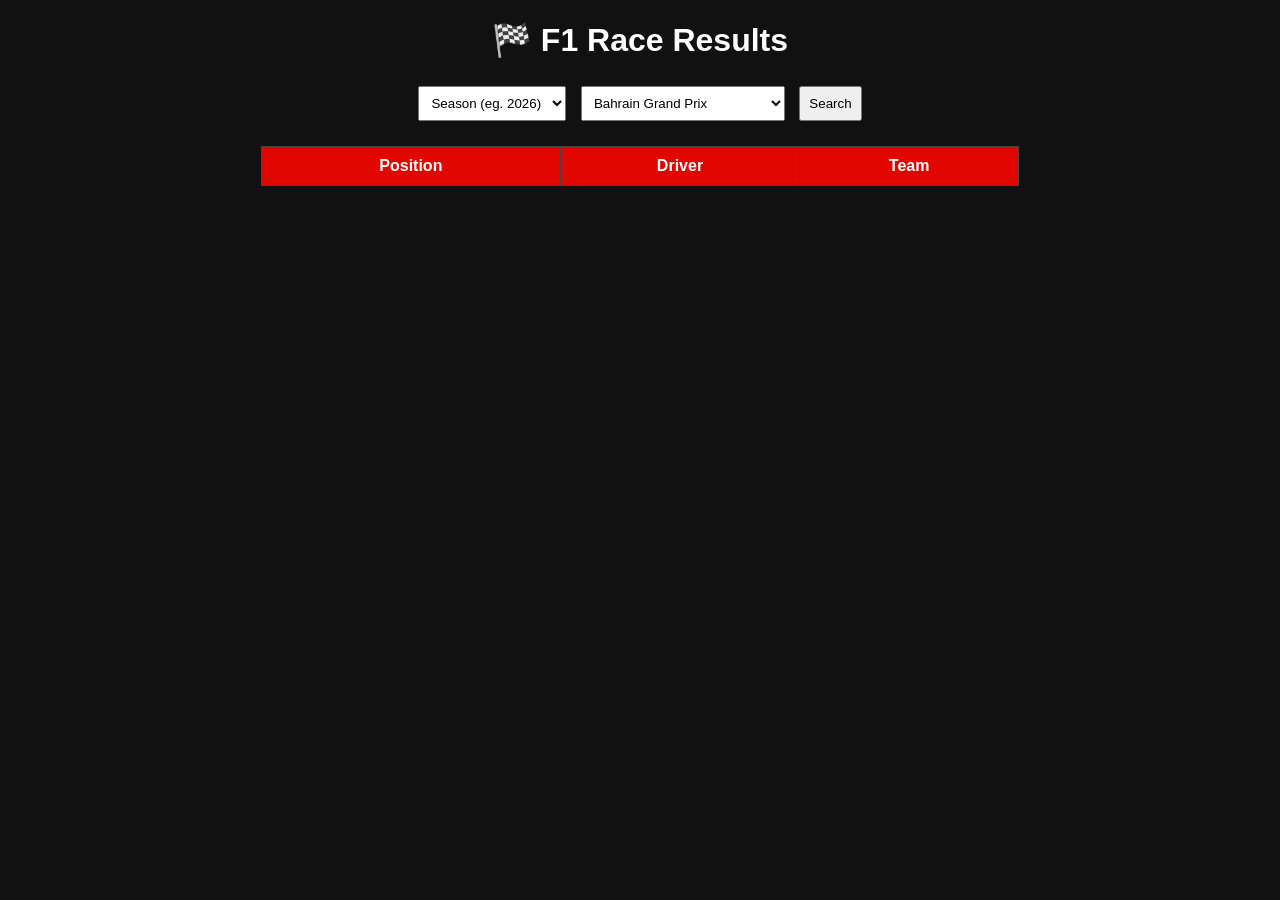
==== templates/index.html @ 3caf225f "connected to the main page" ====
<!DOCTYPE html>
<html>
<head>
    <meta charset="UTF-8">
    <title>F1 Results</title>

    <style>
        /* Page style */
        body {
            font-family: Arial;
            text-align: center;
            background: #111;
            color: white;
        }

        /* Table layout */
        table {
            margin: 20px auto;
            border-collapse: collapse;
            width: 60%;
        }

        /* Table cells th header, td table data */
        th, td {
            padding: 10px;
            border: 1px solid #444;
        }

        /* Header styling i think red as the other colour? needs fix - TH table header*/
        th {
            background: #e10600;
        }

        /* Zebra, so not only black, this is  - TR table rows*/
        tr:nth-child(even) {
            background: #222;
        }

        select, input, button {
            padding: 8px;
            margin: 5px;
        }
    </style>
</head>

<body>

<!-- The actual page. -->
<h1>🏁 F1 Race Results</h1>

<!-- Create the table -->
<table id="resultsTable">
    <thead>
        <tr>
            <!-- headers -->
            <th>Position</th>
            <th>Driver</th>
            <th>Team</th>
        </tr>
    </thead>

<div style ="margin: 20px;">

    <!-- replaced year input with a list -->
    <select id="seasonSelect" onchange="loadRaces()">
        <option value="">Season (eg. 2026)</option>
    </select>

    <!-- replaced text input with a list -->
    <select id="raceSelect">
        <option value="Bahrain Grand Prix">Bahrain Grand Prix</option>
        <option value="Saudi Arabian Grand Prix">Saudi Arabian Grand Prix</option>
        <option value="Australian Grand Prix">Australian Grand Prix</option>
        <option value="Japanese Grand Prix">Japanese Grand Prix</option>
        <option value="Chinese Grand Prix">Chinese Grand Prix</option>
        <option value="Miami Grand Prix">Miami Grand Prix</option>
        <option value="Emilia Romagna Grand Prix">Emilia Romagna Grand Prix</option>
        <option value="Monaco Grand Prix">Monaco Grand Prix</option>
        <option value="Canadian Grand Prix">Canadian Grand Prix</option>
        <option value="Spanish Grand Prix">Spanish Grand Prix</option>
        <option value="Austrian Grand Prix">Austrian Grand Prix</option>
        <option value="British Grand Prix">British Grand Prix</option>
        <option value="Hungarian Grand Prix">Hungarian Grand Prix</option>
        <option value="Belgian Grand Prix">Belgian Grand Prix</option>
        <option value="Dutch Grand Prix">Dutch Grand Prix</option>
        <option value="Italian Grand Prix">Italian Grand Prix</option>
        <option value="Singapore Grand Prix">Singapore Grand Prix</option>
        <option value="Japanese Grand Prix">Japanese Grand Prix</option>
        <option value="United States Grand Prix">United States Grand Prix</option>
        <option value="Mexico City Grand Prix">Mexico City Grand Prix</option>
        <option value="Brazilian Grand Prix">Brazilian Grand Prix</option>
        <option value="Las Vegas Grand Prix">Las Vegas Grand Prix</option>
        <option value="Qatar Grand Prix">Qatar Grand Prix</option>
        <option value="Abu Dhabi Grand Prix">Abu Dhabi Grand Prix</option>
    </select>

    <button onclick="loadResults()">Search</button>
</div>

    <!-- Table body is filled by JavaScript -->
    <tbody></tbody>
</table>

<script>

function loadSeasons() {

    const seasonSelect = document.getElementById("seasonSelect");

    const currentYear = 2026;
    const startYear = 2000;

    seasonSelect.innerHTML = '<option value="">Season (eg. 2026)</option>';

    for (let year = currentYear; year >= startYear; year--) {

        const option = document.createElement("option");
        option.value = year;
        option.textContent = year;
        seasonSelect.appendChild(option);
    }
}

/* Load races into dropdown list */
function loadRaces() {

    const season = document.getElementById("seasonSelect").value;

    fetch(`/races?season=${season}`)
        .then(res => res.json())
        .then(data => {

            const raceSelect = document.getElementById("raceSelect");
            raceSelect.innerHTML = '<option value="">Race (eg. Monte Carlo)</option>';

            data.forEach(race => {

                const option = document.createElement("option");
                option.value = race.name;
                option.textContent = race.name;
                raceSelect.appendChild(option);
            });
        })
        .catch(err => console.error("Race fetch error:", err));
}

function loadResults() {

    const season = document.getElementById("seasonSelect").value;
    const race = document.getElementById("raceSelect").value;

    fetch(`/results?season=${season}&race=${race}`)
        .then(res => res.json())
        .then(data => {

            const table = document.querySelector("#resultsTable tbody");
            table.innerHTML = ""; // clear old results

            data.forEach(driver => {

                const row = document.createElement("tr");

                row.innerHTML =
                    "<td>" + driver.Position + "</td>" +
                    "<td>" + driver.Abbreviation + "</td>" +
                    "<td>" + driver.TeamName + "</td>";

                table.appendChild(row);
            });
        })
        .catch(err => console.error("Fetch error:", err));
}

/* load seasons on page start */
loadSeasons();

</script>

</body>
</html>
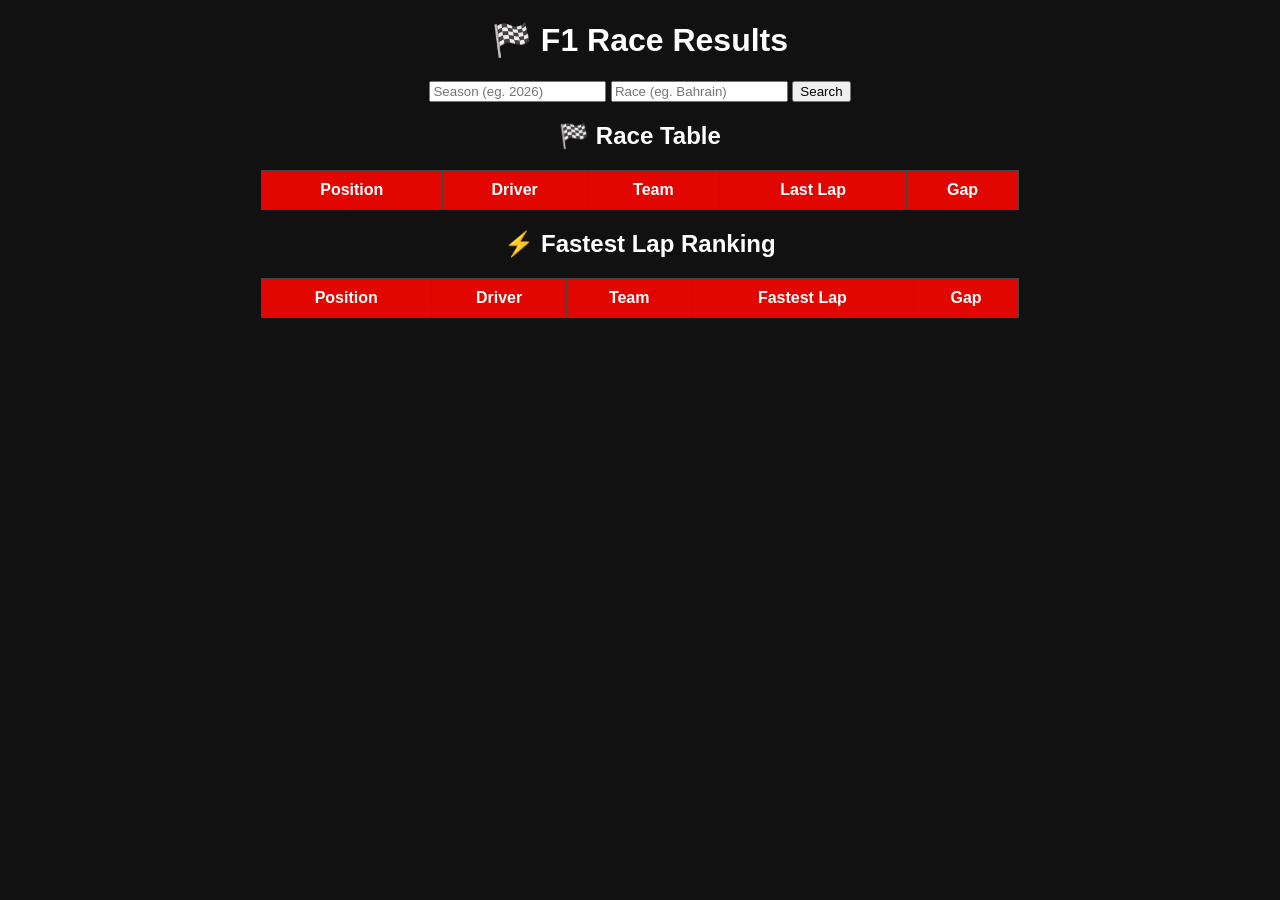
==== commit cf3fbf7d: "Workin" ====
--- a/templates/index.html
+++ b/templates/index.html
@@ -5,7 +5,6 @@
     <title>F1 Results</title>
 
     <style>
-        /* Page style */
         body {
             font-family: Arial;
             text-align: center;
@@ -13,166 +12,128 @@
             color: white;
         }
 
-        /* Table layout */
         table {
             margin: 20px auto;
             border-collapse: collapse;
             width: 60%;
         }
 
-        /* Table cells th header, td table data */
         th, td {
             padding: 10px;
             border: 1px solid #444;
         }
 
-        /* Header styling i think red as the other colour? needs fix - TH table header*/
         th {
             background: #e10600;
         }
 
-        /* Zebra, so not only black, this is  - TR table rows*/
         tr:nth-child(even) {
             background: #222;
         }
 
-        select, input, button {
-            padding: 8px;
-            margin: 5px;
+        .fastest {
+            color: #b300ff;
+            font-weight: bold;
         }
     </style>
 </head>
 
 <body>
 
-<!-- The actual page. -->
 <h1>🏁 F1 Race Results</h1>
 
-<!-- Create the table -->
+<input type="number" id="seasonInput" placeholder="Season (eg. 2026)">
+<input type="text" id="raceInput" placeholder="Race (eg. Bahrain)">
+<button onclick="loadResults()">Search</button>
+
+<!-- 🏁 RACE TABLE -->
+<h2>🏁 Race Table</h2>
 <table id="resultsTable">
     <thead>
         <tr>
-            <!-- headers -->
             <th>Position</th>
             <th>Driver</th>
             <th>Team</th>
+            <th>Last Lap</th>
+            <th>Gap</th>
         </tr>
     </thead>
+    <tbody></tbody>
+</table>
 
-<div style ="margin: 20px;">
-
-    <!-- replaced year input with a list -->
-    <select id="seasonSelect" onchange="loadRaces()">
-        <option value="">Season (eg. 2026)</option>
-    </select>
-
-    <!-- replaced text input with a list -->
-    <select id="raceSelect">
-        <option value="Bahrain Grand Prix">Bahrain Grand Prix</option>
-        <option value="Saudi Arabian Grand Prix">Saudi Arabian Grand Prix</option>
-        <option value="Australian Grand Prix">Australian Grand Prix</option>
-        <option value="Japanese Grand Prix">Japanese Grand Prix</option>
-        <option value="Chinese Grand Prix">Chinese Grand Prix</option>
-        <option value="Miami Grand Prix">Miami Grand Prix</option>
-        <option value="Emilia Romagna Grand Prix">Emilia Romagna Grand Prix</option>
-        <option value="Monaco Grand Prix">Monaco Grand Prix</option>
-        <option value="Canadian Grand Prix">Canadian Grand Prix</option>
-        <option value="Spanish Grand Prix">Spanish Grand Prix</option>
-        <option value="Austrian Grand Prix">Austrian Grand Prix</option>
-        <option value="British Grand Prix">British Grand Prix</option>
-        <option value="Hungarian Grand Prix">Hungarian Grand Prix</option>
-        <option value="Belgian Grand Prix">Belgian Grand Prix</option>
-        <option value="Dutch Grand Prix">Dutch Grand Prix</option>
-        <option value="Italian Grand Prix">Italian Grand Prix</option>
-        <option value="Singapore Grand Prix">Singapore Grand Prix</option>
-        <option value="Japanese Grand Prix">Japanese Grand Prix</option>
-        <option value="United States Grand Prix">United States Grand Prix</option>
-        <option value="Mexico City Grand Prix">Mexico City Grand Prix</option>
-        <option value="Brazilian Grand Prix">Brazilian Grand Prix</option>
-        <option value="Las Vegas Grand Prix">Las Vegas Grand Prix</option>
-        <option value="Qatar Grand Prix">Qatar Grand Prix</option>
-        <option value="Abu Dhabi Grand Prix">Abu Dhabi Grand Prix</option>
-    </select>
-
-    <button onclick="loadResults()">Search</button>
-</div>
-
-    <!-- Table body is filled by JavaScript -->
+<!-- ⚡ FASTEST TABLE -->
+<h2>⚡ Fastest Lap Ranking</h2>
+<table id="fastestTable">
+    <thead>
+        <tr>
+            <th>Position</th>
+            <th>Driver</th>
+            <th>Team</th>
+            <th>Fastest Lap</th>
+            <th>Gap</th>
+        </tr>
+    </thead>
     <tbody></tbody>
 </table>
 
 <script>
 
-function loadSeasons() {
-
-    const seasonSelect = document.getElementById("seasonSelect");
-
-    const currentYear = 2026;
-    const startYear = 2000;
-
-    seasonSelect.innerHTML = '<option value="">Season (eg. 2026)</option>';
-
-    for (let year = currentYear; year >= startYear; year--) {
-
-        const option = document.createElement("option");
-        option.value = year;
-        option.textContent = year;
-        seasonSelect.appendChild(option);
-    }
-}
-
-/* Load races into dropdown list */
-function loadRaces() {
-
-    const season = document.getElementById("seasonSelect").value;
-
-    fetch(`/races?season=${season}`)
-        .then(res => res.json())
-        .then(data => {
-
-            const raceSelect = document.getElementById("raceSelect");
-            raceSelect.innerHTML = '<option value="">Race (eg. Monte Carlo)</option>';
-
-            data.forEach(race => {
-
-                const option = document.createElement("option");
-                option.value = race.name;
-                option.textContent = race.name;
-                raceSelect.appendChild(option);
-            });
-        })
-        .catch(err => console.error("Race fetch error:", err));
-}
-
 function loadResults() {
 
-    const season = document.getElementById("seasonSelect").value;
-    const race = document.getElementById("raceSelect").value;
+    const season = document.getElementById("seasonInput").value;
+    const race = document.getElementById("raceInput").value;
 
     fetch(`/results?season=${season}&race=${race}`)
         .then(res => res.json())
         .then(data => {
 
-            const table = document.querySelector("#resultsTable tbody");
-            table.innerHTML = ""; // clear old results
+            console.log(data);
 
-            data.forEach(driver => {
+            // ---------------- RACE TABLE ----------------
+            const table1 = document.querySelector("#resultsTable tbody");
+            table1.innerHTML = "";
+
+            data.race.forEach(driver => {
 
                 const row = document.createElement("tr");
 
                 row.innerHTML =
                     "<td>" + driver.Position + "</td>" +
                     "<td>" + driver.Abbreviation + "</td>" +
-                    "<td>" + driver.TeamName + "</td>";
+                    "<td>" + driver.TeamName + "</td>" +
+                    "<td>" + formatLapTime(driver.LapTime) + "</td>" +
+                    "<td>" + driver.LastLapGap + "</td>";
 
-                table.appendChild(row);
+                table1.appendChild(row);
             });
-        })
-        .catch(err => console.error("Fetch error:", err));
+
+            // ---------------- FASTEST TABLE ----------------
+            const table2 = document.querySelector("#fastestTable tbody");
+            table2.innerHTML = "";
+
+            data.fastest.forEach(driver => {
+
+                const row = document.createElement("tr");
+
+                row.innerHTML =
+                    "<td>" + driver.Position + "</td>" +
+                    "<td>" + driver.Abbreviation + "</td>" +
+                    "<td>" + driver.TeamName + "</td>" +
+                    "<td class='fastest'>" + formatLapTime(driver.FastestLap) + "</td>" +
+                    "<td>" + driver.FastestLapGap + "</td>";
+
+                table2.appendChild(row);
+            });
+
+        });
 }
 
-/* load seasons on page start */
-loadSeasons();
+function formatLapTime(time) {
+    if (!time) return "";
+    return time.replace("0 days ", "");
+}
+
+
 
 </script>
 
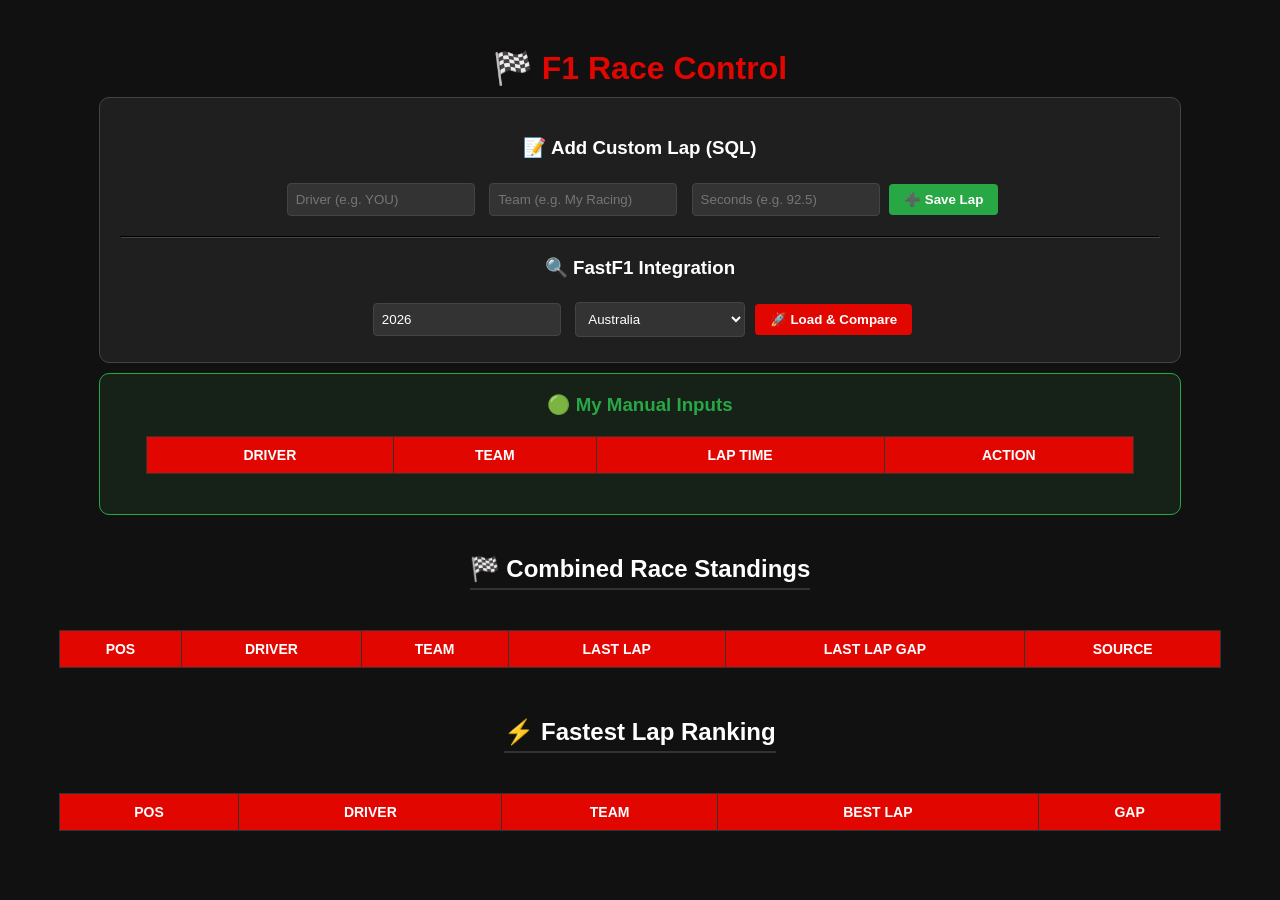
==== commit 4ee11401: "The winners and such is wrong? Dropdown bar" ====
--- a/templates/index.html
+++ b/templates/index.html
@@ -2,140 +2,156 @@
 <html>
 <head>
     <meta charset="UTF-8">
-    <title>F1 Results</title>
+    <title>F1 Race Control & Custom Laps</title>
+    <style>
+        body { font-family: 'Segoe UI', sans-serif; text-align: center; background: #111; color: white; padding: 20px; }
+        h1 { color: #e10600; margin-bottom: 5px; }
+        .panel { background: #1f1f1f; padding: 20px; margin: 10px auto; width: 85%; border-radius: 10px; border: 1px solid #444; }
+        .my-entries { border: 1px solid #28a745; background: #162118; }
+        input, select { padding: 8px; margin: 5px; border-radius: 4px; border: 1px solid #444; background: #333; color: white; width: 170px; }
+        button { padding: 8px 15px; cursor: pointer; border: none; border-radius: 4px; font-weight: bold; transition: 0.2s; }
+        .btn-add { background: #28a745; color: white; }
+        .btn-search { background: #e10600; color: white; }
+        .btn-del { background: #ff4d4d; color: white; padding: 4px 8px; font-size: 12px; }
+        table { margin: 20px auto; border-collapse: collapse; width: 95%; background: #1a1a1a; }
+        th, td { padding: 10px; border: 1px solid #333; font-size: 14px; }
+        th { background: #e10600; text-transform: uppercase; }
+        .manual-row { background-color: rgba(40, 167, 69, 0.25) !important; color: #9dffb0; font-weight: bold; }
+        .fastest-text { color: #b300ff; font-weight: bold; }
+        h2 { margin-top: 30px; border-bottom: 2px solid #333; display: inline-block; padding-bottom: 5px; }
+    </style>
+</head>
+<body>
 
-    <style>
-        body {
-            font-family: Arial;
-            text-align: center;
-            background: #111;
-            color: white;
+    <h1>🏁 F1 Race Control</h1>
+
+    <div class="panel">
+        <h3>📝 Add Custom Lap (SQL)</h3>
+        <input type="text" id="newDriver" placeholder="Driver (e.g. YOU)">
+        <input type="text" id="newTeam" placeholder="Team (e.g. My Racing)">
+        <input type="number" id="newTime" step="0.001" placeholder="Seconds (e.g. 92.5)">
+        <button class="btn-add" onclick="addEntry()">➕ Save Lap</button>
+        <hr style="border-color:#444; margin: 15px 0;">
+        <h3>🔍 FastF1 Integration</h3>
+        <input type="number" id="seasonInput" value="2026">
+
+        <select id="raceInput">
+            <option value="Australia">Australia</option>
+            <option value="China">China</option>
+            <option value="Japan">Japan</option>
+            <option value="Bahrain">Bahrain</option>
+            <option value="Saudi Arabia">Saudi Arabia</option>
+            <option value="Miami">Miami</option>
+            <option value="Canada">Canada</option>
+            <option value="Monaco">Monaco</option>
+            <option value="Spain">Spain (Barcelona)</option>
+            <option value="Austria">Austria</option>
+            <option value="Great Britain">Great Britain</option>
+            <option value="Belgium">Belgium</option>
+            <option value="Hungary">Hungary</option>
+            <option value="Netherlands">Netherlands</option>
+            <option value="Italy">Italy (Monza)</option>
+            <option value="Madrid">Spain (Madrid)</option>
+            <option value="Azerbaijan">Azerbaijan</option>
+            <option value="Singapore">Singapore</option>
+            <option value="USA">USA (Austin)</option>
+            <option value="Mexico">Mexico</option>
+            <option value="Brazil">Brazil</option>
+            <option value="Las Vegas">Las Vegas</option>
+            <option value="Qatar">Qatar</option>
+            <option value="Abu Dhabi">Abu Dhabi</option>
+        </select>
+
+        <button class="btn-search" onclick="loadResults()">🚀 Load & Compare</button>
+    </div>
+
+    <div class="panel my-entries">
+        <h3 style="color: #28a745; margin: 0;">🟢 My Manual Inputs</h3>
+        <table id="myEntriesTable">
+            <thead><tr><th>Driver</th><th>Team</th><th>Lap Time</th><th>Action</th></tr></thead>
+            <tbody></tbody>
+        </table>
+    </div>
+
+    <h2>🏁 Combined Race Standings</h2>
+    <table id="resultsTable">
+        <thead><tr><th>Pos</th><th>Driver</th><th>Team</th><th>Last Lap</th><th>Last Lap Gap</th><th>Source</th></tr></thead>
+        <tbody></tbody>
+    </table>
+
+    <h2>⚡ Fastest Lap Ranking</h2>
+    <table id="fastestTable">
+        <thead><tr><th>Pos</th><th>Driver</th><th>Team</th><th>Best Lap</th><th>Gap</th></tr></thead>
+        <tbody></tbody>
+    </table>
+
+    <script>
+        function addEntry() {
+            const d = document.getElementById("newDriver").value;
+            const t = document.getElementById("newTeam").value;
+            const s = document.getElementById("newTime").value;
+            if(!d || !t || !s) return alert("All fields are required!");
+            fetch(`/add?driver=${d}&team=${t}&time=${s}`).then(() => {
+                document.getElementById("newDriver").value = "";
+                document.getElementById("newTeam").value = "";
+                document.getElementById("newTime").value = "";
+                loadResults();
+            });
         }
 
-        table {
-            margin: 20px auto;
-            border-collapse: collapse;
-            width: 60%;
+        function deleteEntry(id) {
+            if(confirm("Permanently delete this lap?")) {
+                fetch(`/delete/${id}`).then(() => loadResults());
+            }
         }
 
-        th, td {
-            padding: 10px;
-            border: 1px solid #444;
+        function loadResults() {
+            const s = document.getElementById("seasonInput").value;
+            const r = document.getElementById("raceInput").value;
+            fetch(`/results?season=${s}&race=${r}`).then(res => res.json()).then(data => {
+                const raceBody = document.querySelector("#resultsTable tbody");
+                const fastBody = document.querySelector("#fastestTable tbody");
+                const myBody = document.querySelector("#myEntriesTable tbody");
+
+                raceBody.innerHTML = ""; fastBody.innerHTML = ""; myBody.innerHTML = "";
+
+                data.race.forEach(driver => {
+                    const isManual = driver.Source === "Manual";
+                    const rowClass = isManual ? "class='manual-row'" : "";
+
+                    raceBody.innerHTML += `<tr ${rowClass}>
+                        <td>${driver.Position}</td>
+                        <td>${driver.Abbreviation}</td>
+                        <td>${driver.TeamName}</td>
+                        <td>${driver.LapTime}</td>
+                        <td>${driver.LastLapGap}</td>
+                        <td>${driver.Source}</td>
+                    </tr>`;
+
+                    if(isManual) {
+                        myBody.innerHTML += `<tr>
+                            <td>${driver.Abbreviation}</td>
+                            <td>${driver.TeamName}</td>
+                            <td>${driver.LapTime}</td>
+                            <td><button class="btn-del" onclick="deleteEntry(${driver.id})">🗑️ Delete</button></td>
+                        </tr>`;
+                    }
+                });
+
+                data.fastest.forEach(driver => {
+                    const isManual = driver.Source === "Manual";
+                    const rowClass = isManual ? "class='manual-row'" : "";
+                    fastBody.innerHTML += `<tr ${rowClass}>
+                        <td>${driver.Position}</td>
+                        <td>${driver.Abbreviation}</td>
+                        <td>${driver.TeamName}</td>
+                        <td class="fastest-text">${driver.FastestLap}</td>
+                        <td>${driver.FastestLapGap}</td>
+                    </tr>`;
+                });
+            });
         }
-
-        th {
-            background: #e10600;
-        }
-
-        tr:nth-child(even) {
-            background: #222;
-        }
-
-        .fastest {
-            color: #b300ff;
-            font-weight: bold;
-        }
-    </style>
-</head>
-
-<body>
-
-<h1>🏁 F1 Race Results</h1>
-
-<input type="number" id="seasonInput" placeholder="Season (eg. 2026)">
-<input type="text" id="raceInput" placeholder="Race (eg. Bahrain)">
-<button onclick="loadResults()">Search</button>
-
-<!-- 🏁 RACE TABLE -->
-<h2>🏁 Race Table</h2>
-<table id="resultsTable">
-    <thead>
-        <tr>
-            <th>Position</th>
-            <th>Driver</th>
-            <th>Team</th>
-            <th>Last Lap</th>
-            <th>Gap</th>
-        </tr>
-    </thead>
-    <tbody></tbody>
-</table>
-
-<!-- ⚡ FASTEST TABLE -->
-<h2>⚡ Fastest Lap Ranking</h2>
-<table id="fastestTable">
-    <thead>
-        <tr>
-            <th>Position</th>
-            <th>Driver</th>
-            <th>Team</th>
-            <th>Fastest Lap</th>
-            <th>Gap</th>
-        </tr>
-    </thead>
-    <tbody></tbody>
-</table>
-
-<script>
-
-function loadResults() {
-
-    const season = document.getElementById("seasonInput").value;
-    const race = document.getElementById("raceInput").value;
-
-    fetch(`/results?season=${season}&race=${race}`)
-        .then(res => res.json())
-        .then(data => {
-
-            console.log(data);
-
-            // ---------------- RACE TABLE ----------------
-            const table1 = document.querySelector("#resultsTable tbody");
-            table1.innerHTML = "";
-
-            data.race.forEach(driver => {
-
-                const row = document.createElement("tr");
-
-                row.innerHTML =
-                    "<td>" + driver.Position + "</td>" +
-                    "<td>" + driver.Abbreviation + "</td>" +
-                    "<td>" + driver.TeamName + "</td>" +
-                    "<td>" + formatLapTime(driver.LapTime) + "</td>" +
-                    "<td>" + driver.LastLapGap + "</td>";
-
-                table1.appendChild(row);
-            });
-
-            // ---------------- FASTEST TABLE ----------------
-            const table2 = document.querySelector("#fastestTable tbody");
-            table2.innerHTML = "";
-
-            data.fastest.forEach(driver => {
-
-                const row = document.createElement("tr");
-
-                row.innerHTML =
-                    "<td>" + driver.Position + "</td>" +
-                    "<td>" + driver.Abbreviation + "</td>" +
-                    "<td>" + driver.TeamName + "</td>" +
-                    "<td class='fastest'>" + formatLapTime(driver.FastestLap) + "</td>" +
-                    "<td>" + driver.FastestLapGap + "</td>";
-
-                table2.appendChild(row);
-            });
-
-        });
-}
-
-function formatLapTime(time) {
-    if (!time) return "";
-    return time.replace("0 days ", "");
-}
-
-
-
-</script>
-
+        window.onload = loadResults;
+    </script>
 </body>
 </html>
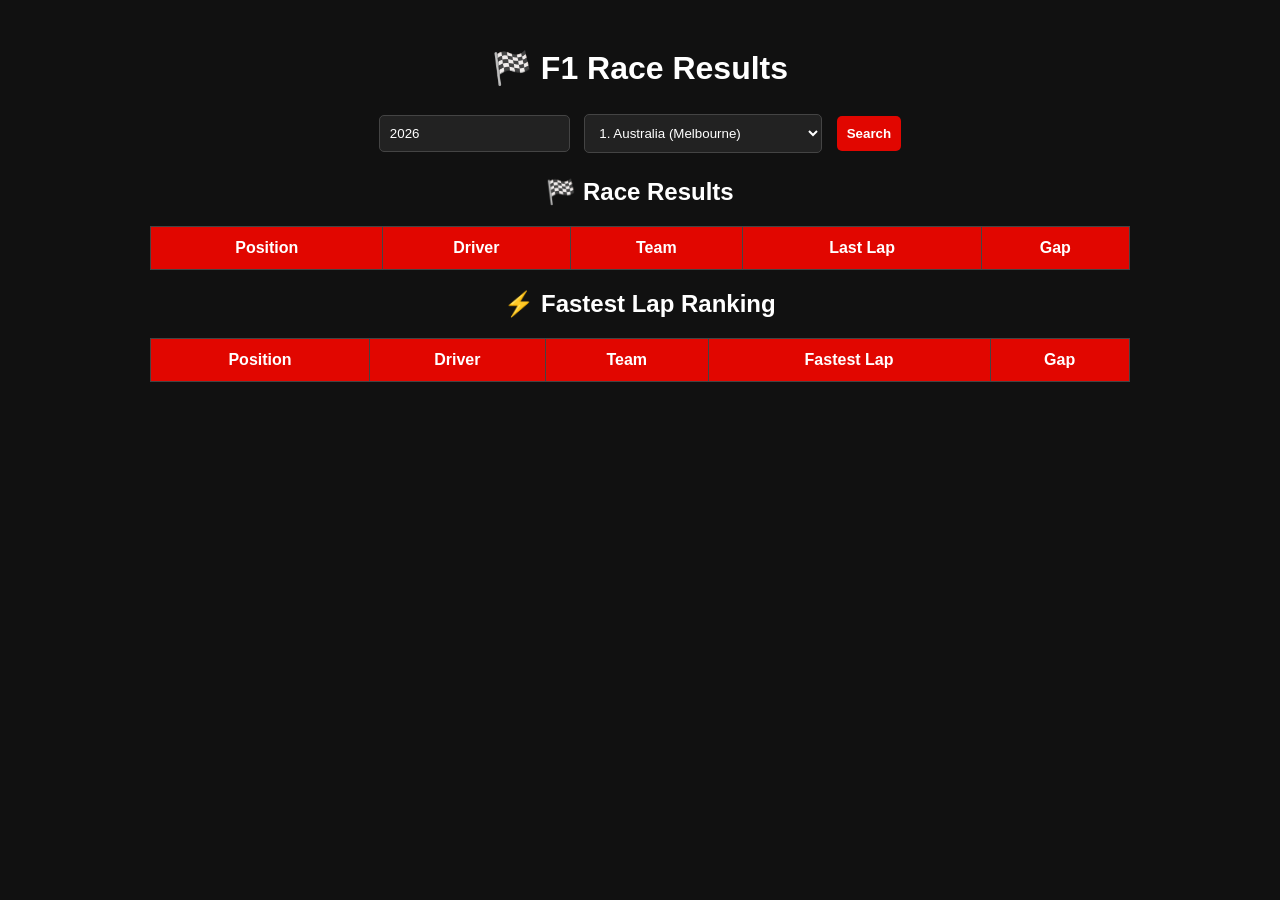
==== commit ca146ead: "downbar" ====
--- a/templates/index.html
+++ b/templates/index.html
@@ -2,156 +2,171 @@
 <html>
 <head>
     <meta charset="UTF-8">
-    <title>F1 Race Control & Custom Laps</title>
+    <title>F1 Results</title>
+
     <style>
-        body { font-family: 'Segoe UI', sans-serif; text-align: center; background: #111; color: white; padding: 20px; }
-        h1 { color: #e10600; margin-bottom: 5px; }
-        .panel { background: #1f1f1f; padding: 20px; margin: 10px auto; width: 85%; border-radius: 10px; border: 1px solid #444; }
-        .my-entries { border: 1px solid #28a745; background: #162118; }
-        input, select { padding: 8px; margin: 5px; border-radius: 4px; border: 1px solid #444; background: #333; color: white; width: 170px; }
-        button { padding: 8px 15px; cursor: pointer; border: none; border-radius: 4px; font-weight: bold; transition: 0.2s; }
-        .btn-add { background: #28a745; color: white; }
-        .btn-search { background: #e10600; color: white; }
-        .btn-del { background: #ff4d4d; color: white; padding: 4px 8px; font-size: 12px; }
-        table { margin: 20px auto; border-collapse: collapse; width: 95%; background: #1a1a1a; }
-        th, td { padding: 10px; border: 1px solid #333; font-size: 14px; }
-        th { background: #e10600; text-transform: uppercase; }
-        .manual-row { background-color: rgba(40, 167, 69, 0.25) !important; color: #9dffb0; font-weight: bold; }
-        .fastest-text { color: #b300ff; font-weight: bold; }
-        h2 { margin-top: 30px; border-bottom: 2px solid #333; display: inline-block; padding-bottom: 5px; }
+        body {
+            font-family: Arial, sans-serif;
+            text-align: center;
+            background: #111;
+            color: white;
+            padding: 20px;
+        }
+
+        /* Styling for the new dropdown and inputs */
+        input, select, button {
+            padding: 10px;
+            margin: 5px;
+            border-radius: 5px;
+            border: 1px solid #444;
+            background: #222;
+            color: white;
+        }
+
+        button {
+            background: #e10600;
+            font-weight: bold;
+            cursor: pointer;
+            border: none;
+        }
+
+        button:hover {
+            background: #ff1e18;
+        }
+
+        table {
+            margin: 20px auto;
+            border-collapse: collapse;
+            width: 80%;
+        }
+
+        th, td {
+            padding: 12px;
+            border: 1px solid #444;
+        }
+
+        th {
+            background: #e10600;
+        }
+
+        tr:nth-child(even) {
+            background: #222;
+        }
+
+        .fastest {
+            color: #b300ff;
+            font-weight: bold;
+        }
     </style>
 </head>
+
 <body>
 
-    <h1>🏁 F1 Race Control</h1>
+<h1>🏁 F1 Race Results</h1>
 
-    <div class="panel">
-        <h3>📝 Add Custom Lap (SQL)</h3>
-        <input type="text" id="newDriver" placeholder="Driver (e.g. YOU)">
-        <input type="text" id="newTeam" placeholder="Team (e.g. My Racing)">
-        <input type="number" id="newTime" step="0.001" placeholder="Seconds (e.g. 92.5)">
-        <button class="btn-add" onclick="addEntry()">➕ Save Lap</button>
-        <hr style="border-color:#444; margin: 15px 0;">
-        <h3>🔍 FastF1 Integration</h3>
-        <input type="number" id="seasonInput" value="2026">
+<input type="number" id="seasonInput" value="2026">
 
-        <select id="raceInput">
-            <option value="Australia">Australia</option>
-            <option value="China">China</option>
-            <option value="Japan">Japan</option>
-            <option value="Bahrain">Bahrain</option>
-            <option value="Saudi Arabia">Saudi Arabia</option>
-            <option value="Miami">Miami</option>
-            <option value="Canada">Canada</option>
-            <option value="Monaco">Monaco</option>
-            <option value="Spain">Spain (Barcelona)</option>
-            <option value="Austria">Austria</option>
-            <option value="Great Britain">Great Britain</option>
-            <option value="Belgium">Belgium</option>
-            <option value="Hungary">Hungary</option>
-            <option value="Netherlands">Netherlands</option>
-            <option value="Italy">Italy (Monza)</option>
-            <option value="Madrid">Spain (Madrid)</option>
-            <option value="Azerbaijan">Azerbaijan</option>
-            <option value="Singapore">Singapore</option>
-            <option value="USA">USA (Austin)</option>
-            <option value="Mexico">Mexico</option>
-            <option value="Brazil">Brazil</option>
-            <option value="Las Vegas">Las Vegas</option>
-            <option value="Qatar">Qatar</option>
-            <option value="Abu Dhabi">Abu Dhabi</option>
-        </select>
+<select id="raceInput">
+    <option value="Australia">1. Australia (Melbourne)</option>
+    <option value="China">2. China (Shanghai)</option>
+    <option value="Japan">3. Japan (Suzuka)</option>
+    <option value="Bahrain">4. Bahrain (Sakhir)</option>
+    <option value="Saudi Arabia">5. Saudi Arabia (Jeddah)</option>
+    <option value="Miami">6. Miami (USA)</option>
+    <option value="Emilia Romagna">7. Emilia Romagna (Imola)</option>
+    <option value="Monaco">8. Monaco (Monte Carlo)</option>
+    <option value="Spain">9. Spain (Barcelona)</option>
+    <option value="Canada">10. Canada (Montreal)</option>
+    <option value="Austria">11. Austria (Spielberg)</option>
+    <option value="United Kingdom">12. United Kingdom (Silverstone)</option>
+    <option value="Belgium">13. Belgium (Spa)</option>
+    <option value="Hungary">14. Hungary (Budapest)</option>
+    <option value="Netherlands">15. Netherlands (Zandvoort)</option>
+    <option value="Italy">16. Italy (Monza)</option>
+    <option value="Azerbaijan">17. Azerbaijan (Baku)</option>
+    <option value="Singapore">18. Singapore (Marina Bay)</option>
+    <option value="USA">19. United States (Austin)</option>
+    <option value="Mexico">20. Mexico (Mexico City)</option>
+    <option value="Brazil">21. Brazil (Sao Paulo)</option>
+    <option value="Las Vegas">22. Las Vegas (USA)</option>
+    <option value="Qatar">23. Qatar (Lusail)</option>
+    <option value="Abu Dhabi">24. Abu Dhabi (Yas Marina)</option>
+</select>
 
-        <button class="btn-search" onclick="loadResults()">🚀 Load & Compare</button>
-    </div>
+<button onclick="loadResults()">Search</button>
 
-    <div class="panel my-entries">
-        <h3 style="color: #28a745; margin: 0;">🟢 My Manual Inputs</h3>
-        <table id="myEntriesTable">
-            <thead><tr><th>Driver</th><th>Team</th><th>Lap Time</th><th>Action</th></tr></thead>
-            <tbody></tbody>
-        </table>
-    </div>
+<h2>🏁 Race Results</h2>
+<table id="resultsTable">
+    <thead>
+        <tr>
+            <th>Position</th>
+            <th>Driver</th>
+            <th>Team</th>
+            <th>Last Lap</th>
+            <th>Gap</th>
+        </tr>
+    </thead>
+    <tbody></tbody>
+</table>
 
-    <h2>🏁 Combined Race Standings</h2>
-    <table id="resultsTable">
-        <thead><tr><th>Pos</th><th>Driver</th><th>Team</th><th>Last Lap</th><th>Last Lap Gap</th><th>Source</th></tr></thead>
-        <tbody></tbody>
-    </table>
+<h2>⚡ Fastest Lap Ranking</h2>
+<table id="fastestTable">
+    <thead>
+        <tr>
+            <th>Position</th>
+            <th>Driver</th>
+            <th>Team</th>
+            <th>Fastest Lap</th>
+            <th>Gap</th>
+        </tr>
+    </thead>
+    <tbody></tbody>
+</table>
 
-    <h2>⚡ Fastest Lap Ranking</h2>
-    <table id="fastestTable">
-        <thead><tr><th>Pos</th><th>Driver</th><th>Team</th><th>Best Lap</th><th>Gap</th></tr></thead>
-        <tbody></tbody>
-    </table>
+<script>
+function loadResults() {
+    const season = document.getElementById("seasonInput").value;
+    const race = document.getElementById("raceInput").value;
 
-    <script>
-        function addEntry() {
-            const d = document.getElementById("newDriver").value;
-            const t = document.getElementById("newTeam").value;
-            const s = document.getElementById("newTime").value;
-            if(!d || !t || !s) return alert("All fields are required!");
-            fetch(`/add?driver=${d}&team=${t}&time=${s}`).then(() => {
-                document.getElementById("newDriver").value = "";
-                document.getElementById("newTeam").value = "";
-                document.getElementById("newTime").value = "";
-                loadResults();
+    fetch(`/results?season=${season}&race=${race}`)
+        .then(res => res.json())
+        .then(data => {
+            // RACE TABLE
+            const table1 = document.querySelector("#resultsTable tbody");
+            table1.innerHTML = "";
+            data.race.forEach(driver => {
+                const row = document.createElement("tr");
+                row.innerHTML = `
+                    <td>${driver.Position}</td>
+                    <td>${driver.Abbreviation}</td>
+                    <td>${driver.TeamName}</td>
+                    <td>${formatLapTime(driver.LapTime)}</td>
+                    <td>${driver.LastLapGap}</td>`;
+                table1.appendChild(row);
             });
-        }
 
-        function deleteEntry(id) {
-            if(confirm("Permanently delete this lap?")) {
-                fetch(`/delete/${id}`).then(() => loadResults());
-            }
-        }
+            // FASTEST TABLE
+            const table2 = document.querySelector("#fastestTable tbody");
+            table2.innerHTML = "";
+            data.fastest.forEach(driver => {
+                const row = document.createElement("tr");
+                row.innerHTML = `
+                    <td>${driver.Position}</td>
+                    <td>${driver.Abbreviation}</td>
+                    <td>${driver.TeamName}</td>
+                    <td class="fastest">${formatLapTime(driver.FastestLap)}</td>
+                    <td>${driver.FastestLapGap}</td>`;
+                table2.appendChild(row);
+            });
+        })
+        .catch(err => console.error("Error fetching data:", err));
+}
 
-        function loadResults() {
-            const s = document.getElementById("seasonInput").value;
-            const r = document.getElementById("raceInput").value;
-            fetch(`/results?season=${s}&race=${r}`).then(res => res.json()).then(data => {
-                const raceBody = document.querySelector("#resultsTable tbody");
-                const fastBody = document.querySelector("#fastestTable tbody");
-                const myBody = document.querySelector("#myEntriesTable tbody");
+function formatLapTime(time) {
+    if (!time) return "";
+    return time.replace("0 days ", "");
+}
+</script>
 
-                raceBody.innerHTML = ""; fastBody.innerHTML = ""; myBody.innerHTML = "";
-
-                data.race.forEach(driver => {
-                    const isManual = driver.Source === "Manual";
-                    const rowClass = isManual ? "class='manual-row'" : "";
-
-                    raceBody.innerHTML += `<tr ${rowClass}>
-                        <td>${driver.Position}</td>
-                        <td>${driver.Abbreviation}</td>
-                        <td>${driver.TeamName}</td>
-                        <td>${driver.LapTime}</td>
-                        <td>${driver.LastLapGap}</td>
-                        <td>${driver.Source}</td>
-                    </tr>`;
-
-                    if(isManual) {
-                        myBody.innerHTML += `<tr>
-                            <td>${driver.Abbreviation}</td>
-                            <td>${driver.TeamName}</td>
-                            <td>${driver.LapTime}</td>
-                            <td><button class="btn-del" onclick="deleteEntry(${driver.id})">🗑️ Delete</button></td>
-                        </tr>`;
-                    }
-                });
-
-                data.fastest.forEach(driver => {
-                    const isManual = driver.Source === "Manual";
-                    const rowClass = isManual ? "class='manual-row'" : "";
-                    fastBody.innerHTML += `<tr ${rowClass}>
-                        <td>${driver.Position}</td>
-                        <td>${driver.Abbreviation}</td>
-                        <td>${driver.TeamName}</td>
-                        <td class="fastest-text">${driver.FastestLap}</td>
-                        <td>${driver.FastestLapGap}</td>
-                    </tr>`;
-                });
-            });
-        }
-        window.onload = loadResults;
-    </script>
 </body>
 </html>
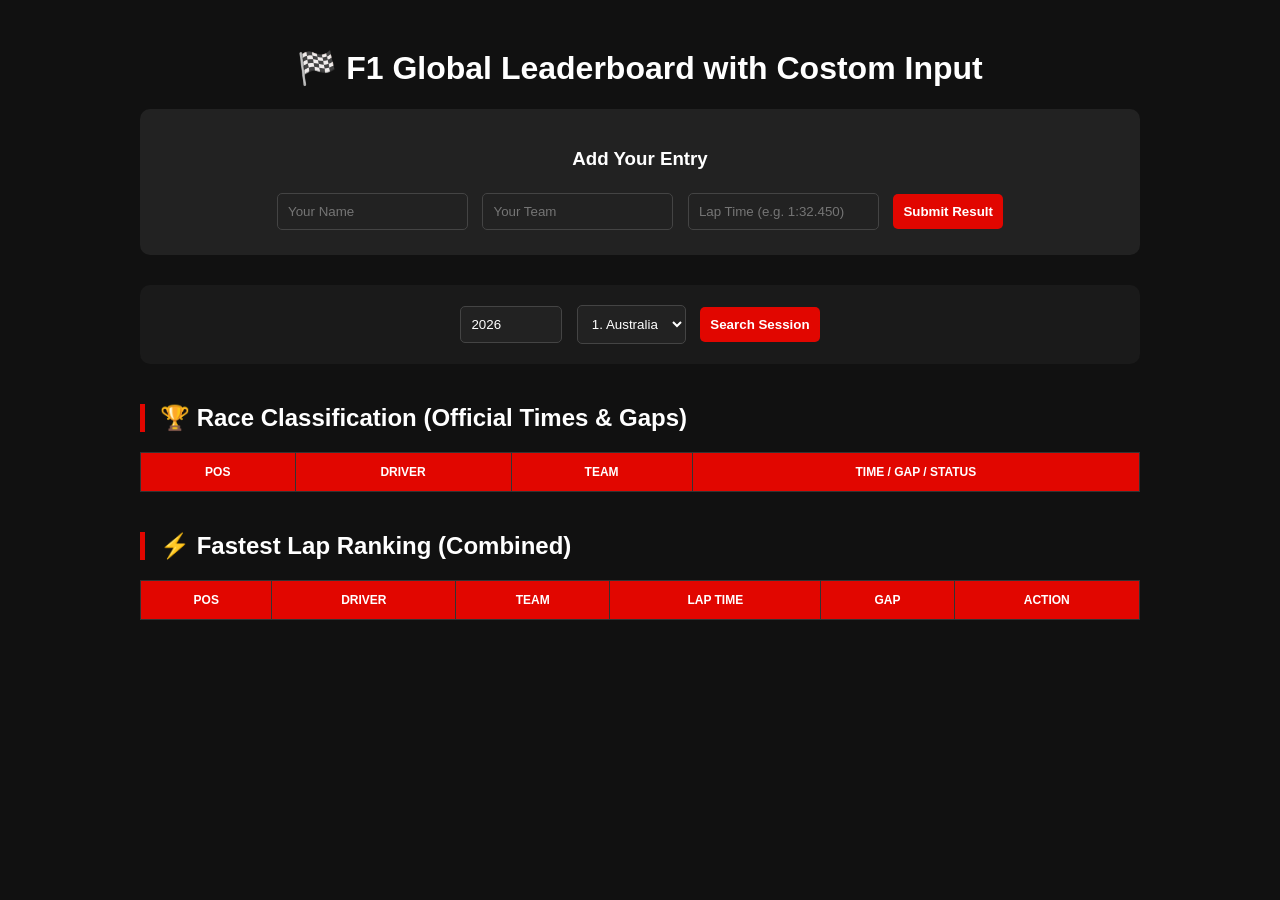
==== commit c818dbf7: "Actually working!! Yippie" ====
--- a/templates/index.html
+++ b/templates/index.html
@@ -2,171 +2,141 @@
 <html>
 <head>
     <meta charset="UTF-8">
-    <title>F1 Results</title>
-
+    <title>F1 Leaderboard</title>
     <style>
-        body {
-            font-family: Arial, sans-serif;
-            text-align: center;
-            background: #111;
-            color: white;
-            padding: 20px;
-        }
-
-        /* Styling for the new dropdown and inputs */
-        input, select, button {
-            padding: 10px;
-            margin: 5px;
-            border-radius: 5px;
-            border: 1px solid #444;
-            background: #222;
-            color: white;
-        }
-
-        button {
-            background: #e10600;
-            font-weight: bold;
-            cursor: pointer;
-            border: none;
-        }
-
-        button:hover {
-            background: #ff1e18;
-        }
-
-        table {
-            margin: 20px auto;
-            border-collapse: collapse;
-            width: 80%;
-        }
-
-        th, td {
-            padding: 12px;
-            border: 1px solid #444;
-        }
-
-        th {
-            background: #e10600;
-        }
-
-        tr:nth-child(even) {
-            background: #222;
-        }
-
-        .fastest {
-            color: #b300ff;
-            font-weight: bold;
-        }
+        body { font-family: 'Segoe UI', Arial, sans-serif; text-align: center; background: #111; color: white; padding: 20px; }
+        input, select, button { padding: 10px; margin: 5px; border-radius: 5px; border: 1px solid #444; background: #222; color: white; }
+        button { background: #e10600; font-weight: bold; cursor: pointer; border: none; transition: 0.2s; }
+        button:hover { background: #b00500; }
+        .container { max-width: 1000px; margin: auto; }
+        table { margin: 20px auto; border-collapse: collapse; width: 100%; background: #1a1a1a; }
+        th, td { padding: 12px; border: 1px solid #333; }
+        th { background: #e10600; text-transform: uppercase; font-size: 12px; }
+        .user-row { background: #2c3e50 !important; color: #00d2ff; font-weight: bold; }
+        .del-btn { background: #444; font-size: 10px; padding: 4px 8px; }
+        .section-title { border-left: 5px solid #e10600; text-align: left; padding-left: 15px; margin-top: 40px; }
     </style>
 </head>
-
 <body>
 
-<h1>🏁 F1 Race Results</h1>
+<div class="container">
+    <h1>🏁 F1 Global Leaderboard with Costom Input</h1>
 
-<input type="number" id="seasonInput" value="2026">
+    <section style="background: #222; padding: 20px; border-radius: 10px; margin-bottom: 30px;">
+        <h3>Add Your Entry</h3>
+        <input type="text" id="userName" placeholder="Your Name">
+        <input type="text" id="userTeam" placeholder="Your Team">
+        <input type="text" id="userTime" placeholder="Lap Time (e.g. 1:32.450)">
+        <button onclick="submitTime()">Submit Result</button>
+    </section>
 
-<select id="raceInput">
-    <option value="Australia">1. Australia (Melbourne)</option>
-    <option value="China">2. China (Shanghai)</option>
-    <option value="Japan">3. Japan (Suzuka)</option>
-    <option value="Bahrain">4. Bahrain (Sakhir)</option>
-    <option value="Saudi Arabia">5. Saudi Arabia (Jeddah)</option>
-    <option value="Miami">6. Miami (USA)</option>
-    <option value="Emilia Romagna">7. Emilia Romagna (Imola)</option>
-    <option value="Monaco">8. Monaco (Monte Carlo)</option>
-    <option value="Spain">9. Spain (Barcelona)</option>
-    <option value="Canada">10. Canada (Montreal)</option>
-    <option value="Austria">11. Austria (Spielberg)</option>
-    <option value="United Kingdom">12. United Kingdom (Silverstone)</option>
-    <option value="Belgium">13. Belgium (Spa)</option>
-    <option value="Hungary">14. Hungary (Budapest)</option>
-    <option value="Netherlands">15. Netherlands (Zandvoort)</option>
-    <option value="Italy">16. Italy (Monza)</option>
-    <option value="Azerbaijan">17. Azerbaijan (Baku)</option>
-    <option value="Singapore">18. Singapore (Marina Bay)</option>
-    <option value="USA">19. United States (Austin)</option>
-    <option value="Mexico">20. Mexico (Mexico City)</option>
-    <option value="Brazil">21. Brazil (Sao Paulo)</option>
-    <option value="Las Vegas">22. Las Vegas (USA)</option>
-    <option value="Qatar">23. Qatar (Lusail)</option>
-    <option value="Abu Dhabi">24. Abu Dhabi (Yas Marina)</option>
-</select>
+    <div style="background: #1a1a1a; padding: 15px; border-radius: 10px;">
+        <input type="number" id="seasonInput" value="2026" style="width: 80px;">
+        <select id="raceInput">
+            <option value="Australia">1. Australia</option>
+            <option value="China">2. China</option>
+            <option value="Japan">3. Japan</option>
+            <option value="Bahrain">4. Bahrain</option>
+            </select>
+        <button onclick="loadResults()">Search Session</button>
+    </div>
 
-<button onclick="loadResults()">Search</button>
+    <h2 class="section-title">🏆 Race Classification (Official Times & Gaps)</h2>
+    <table id="finishTable">
+        <thead>
+            <tr>
+                <th>Pos</th>
+                <th>Driver</th>
+                <th>Team</th>
+                <th>Time / Gap / Status</th>
+            </tr>
+        </thead>
+        <tbody></tbody>
+    </table>
 
-<h2>🏁 Race Results</h2>
-<table id="resultsTable">
-    <thead>
-        <tr>
-            <th>Position</th>
-            <th>Driver</th>
-            <th>Team</th>
-            <th>Last Lap</th>
-            <th>Gap</th>
-        </tr>
-    </thead>
-    <tbody></tbody>
-</table>
-
-<h2>⚡ Fastest Lap Ranking</h2>
-<table id="fastestTable">
-    <thead>
-        <tr>
-            <th>Position</th>
-            <th>Driver</th>
-            <th>Team</th>
-            <th>Fastest Lap</th>
-            <th>Gap</th>
-        </tr>
-    </thead>
-    <tbody></tbody>
-</table>
+    <h2 class="section-title">⚡ Fastest Lap Ranking (Combined)</h2>
+    <table id="fastestTable">
+        <thead>
+            <tr>
+                <th>Pos</th>
+                <th>Driver</th>
+                <th>Team</th>
+                <th>Lap Time</th>
+                <th>Gap</th>
+                <th>Action</th>
+            </tr>
+        </thead>
+        <tbody></tbody>
+    </table>
+</div>
 
 <script>
+function submitTime() {
+    const data = {
+        season: document.getElementById("seasonInput").value,
+        race: document.getElementById("raceInput").value,
+        name: document.getElementById("userName").value,
+        team: document.getElementById("userTeam").value,
+        time: document.getElementById("userTime").value
+    };
+    fetch('/add_entry', {
+        method: 'POST',
+        headers: {'Content-Type': 'application/json'},
+        body: JSON.stringify(data)
+    }).then(() => { loadResults(); alert("Added!"); });
+}
+
+function deleteEntry(id) {
+    fetch('/delete_entry', {
+        method: 'POST',
+        headers: {'Content-Type': 'application/json'},
+        body: JSON.stringify({id: id})
+    }).then(() => loadResults());
+}
+
 function loadResults() {
     const season = document.getElementById("seasonInput").value;
     const race = document.getElementById("raceInput").value;
+    const finishBody = document.querySelector("#finishTable tbody");
+    const fastestBody = document.querySelector("#fastestTable tbody");
+
+    finishBody.innerHTML = "<tr><td colspan='4'>Loading...</td></tr>";
+    fastestBody.innerHTML = "<tr><td colspan='6'>Loading...</td></tr>";
 
     fetch(`/results?season=${season}&race=${race}`)
         .then(res => res.json())
         .then(data => {
-            // RACE TABLE
-            const table1 = document.querySelector("#resultsTable tbody");
-            table1.innerHTML = "";
-            data.race.forEach(driver => {
-                const row = document.createElement("tr");
-                row.innerHTML = `
-                    <td>${driver.Position}</td>
-                    <td>${driver.Abbreviation}</td>
-                    <td>${driver.TeamName}</td>
-                    <td>${formatLapTime(driver.LapTime)}</td>
-                    <td>${driver.LastLapGap}</td>`;
-                table1.appendChild(row);
+            if(data.error) { alert("Data not found yet."); return; }
+
+            // Render Finish Order
+            finishBody.innerHTML = "";
+            data.finish_order.forEach(d => {
+                const isUser = d.Abbreviation.includes("(YOU)");
+                const row = `<tr class="${isUser ? 'user-row' : ''}">
+                    <td>${d.Position}</td>
+                    <td>${d.Abbreviation}</td>
+                    <td>${d.TeamName}</td>
+                    <td>${d.Result}</td>
+                </tr>`;
+                finishBody.innerHTML += row;
             });
 
-            // FASTEST TABLE
-            const table2 = document.querySelector("#fastestTable tbody");
-            table2.innerHTML = "";
-            data.fastest.forEach(driver => {
-                const row = document.createElement("tr");
-                row.innerHTML = `
-                    <td>${driver.Position}</td>
-                    <td>${driver.Abbreviation}</td>
-                    <td>${driver.TeamName}</td>
-                    <td class="fastest">${formatLapTime(driver.FastestLap)}</td>
-                    <td>${driver.FastestLapGap}</td>`;
-                table2.appendChild(row);
+            // Render Fastest Laps
+            fastestBody.innerHTML = "";
+            data.fastest_laps.forEach(d => {
+                const isUser = d.id !== null;
+                const row = `<tr class="${isUser ? 'user-row' : ''}">
+                    <td>${d.Position}</td>
+                    <td>${d.Abbreviation}</td>
+                    <td>${d.TeamName}</td>
+                    <td>${d.LapTime}</td>
+                    <td>${d.Gap}</td>
+                    <td>${isUser ? `<button class="del-btn" onclick="deleteEntry(${d.id})">Delete</button>` : ''}</td>
+                </tr>`;
+                fastestBody.innerHTML += row;
             });
-        })
-        .catch(err => console.error("Error fetching data:", err));
-}
-
-function formatLapTime(time) {
-    if (!time) return "";
-    return time.replace("0 days ", "");
+        });
 }
 </script>
-
 </body>
 </html>
